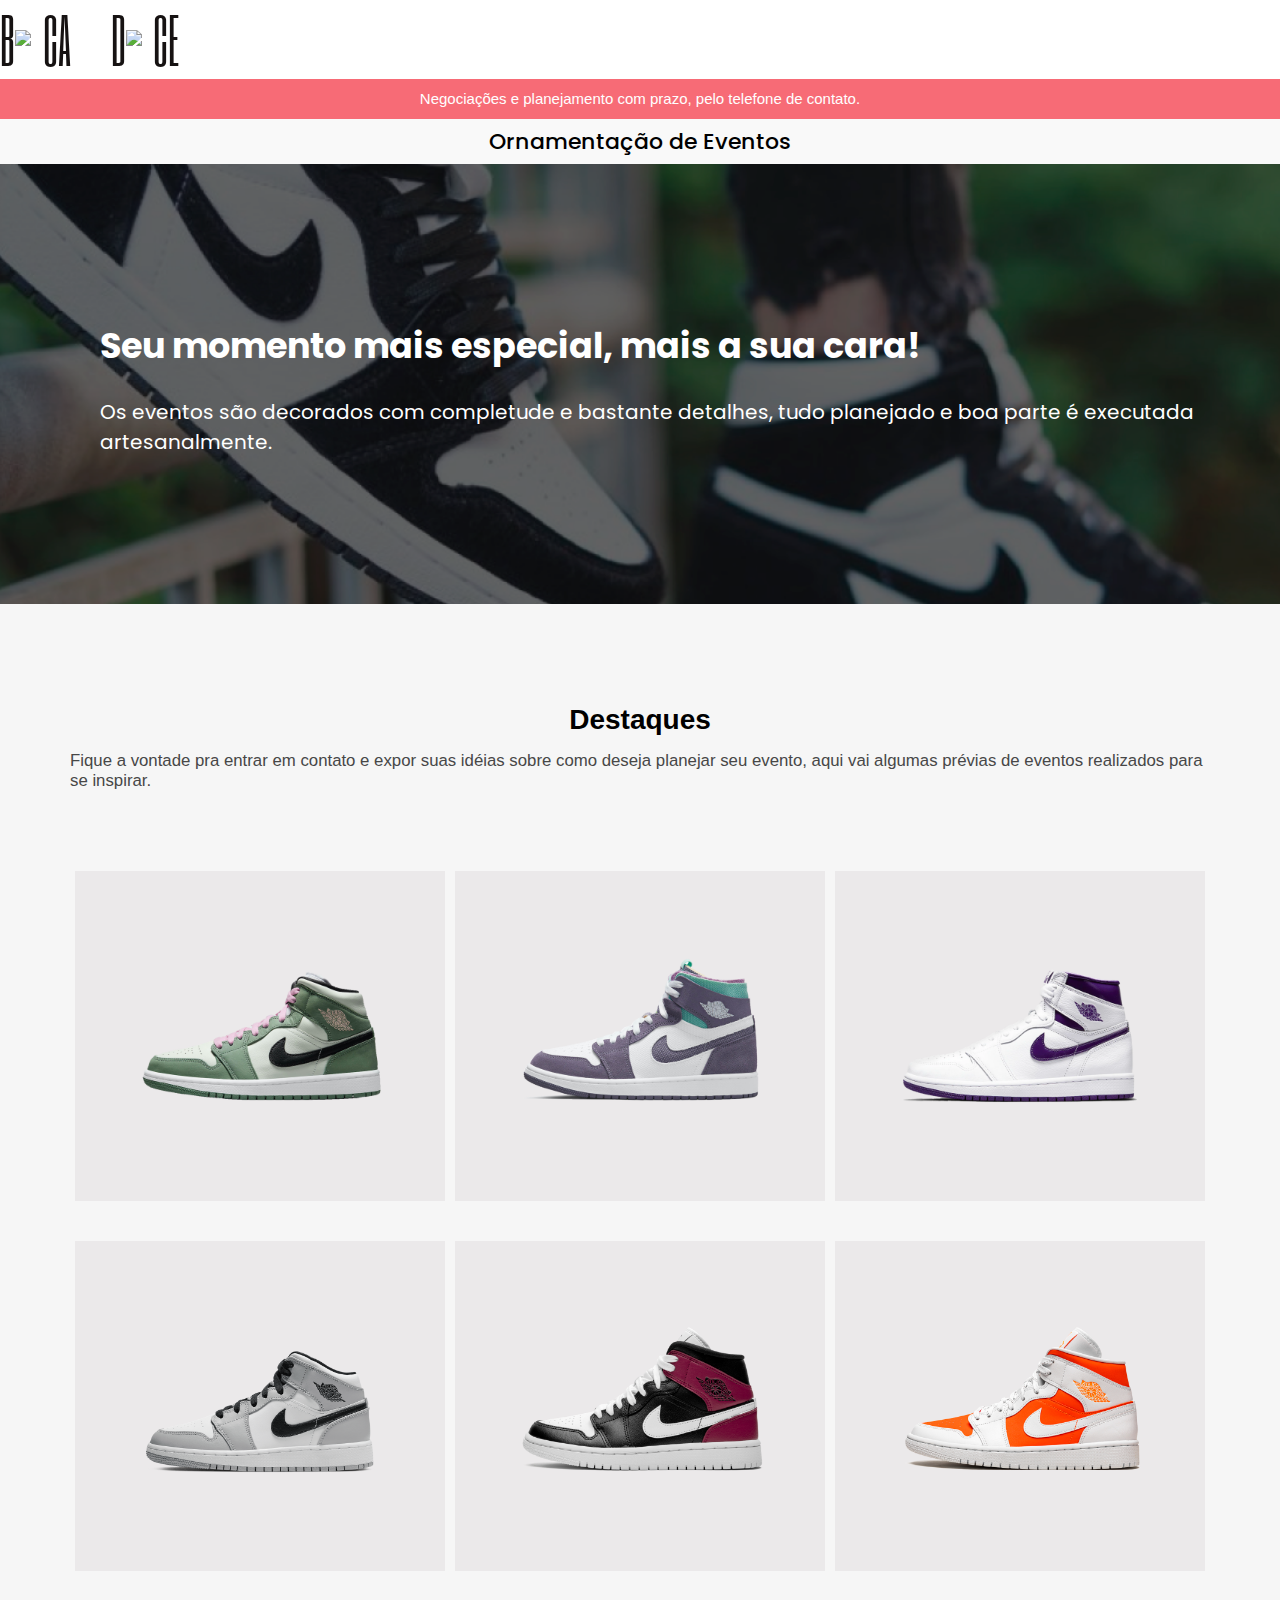
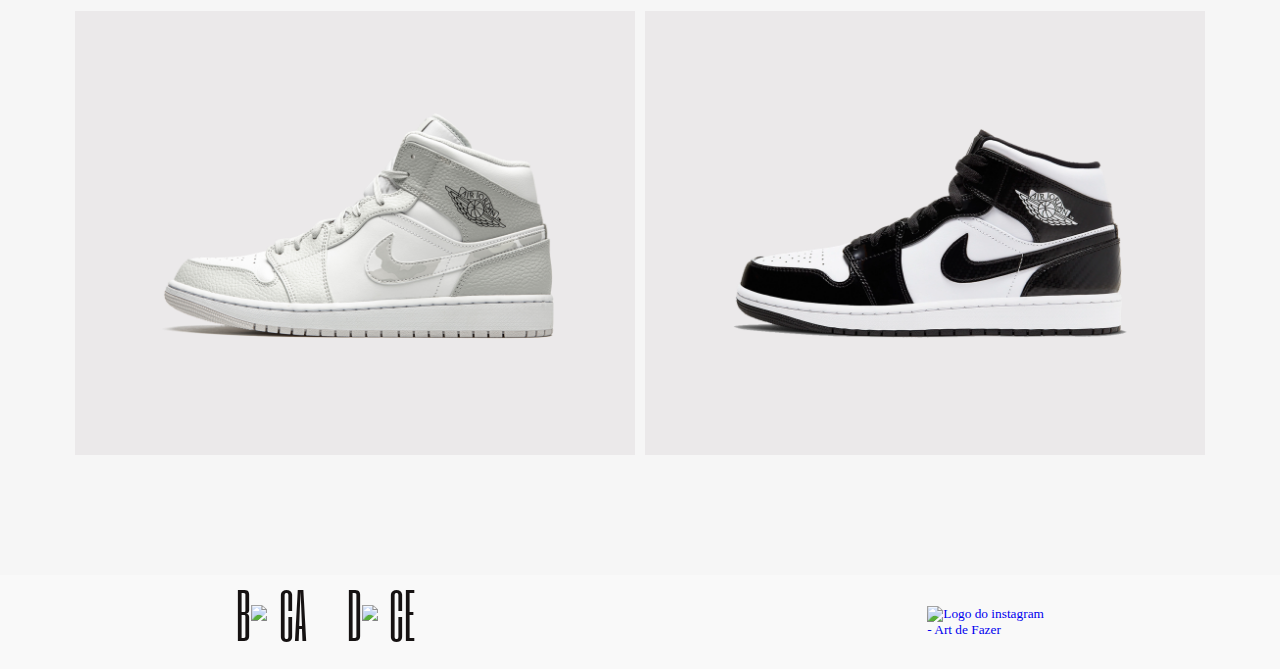
==== page-2/index.html @ 87a730ba "commit" ====
<!DOCTYPE html>
<html lang="pt-BR">
<head>
    <meta charset="UTF-8">
    <meta http-equiv="X-UA-Compatible" content="IE=edge">
    <meta name="viewport" content="width=device-width, initial-scale=1.0">

    <link rel="preconnect" href="https://fonts.googleapis.com">
    <link rel="preconnect" href="https://fonts.gstatic.com" crossorigin>
    <link href="https://fonts.googleapis.com/css2?family=Montserrat:wght@500;600;700&display=swap" rel="stylesheet">
    <link href="https://fonts.googleapis.com/css2?family=Six+Caps&display=swap" rel="stylesheet">
    <!--STYLES-->
    
    <link href="./styles/global.css" rel="stylesheet" type="text/css" />
    <link href="./styles/styles.css" rel="stylesheet" type="text/css" />

    <script src="https://cdn.jsdelivr.net/npm/typed.js@2.0.12"></script>
    <script src="https://cdn.jsdelivr.net/npm/scrollreveal"></script>

    <title>Boca Doce| Serviços</title>
</head>
<body>
        <nav>
          <a class="logo" href="#">
            <!--<img src="./assets/4.png" alt="Boca Doce" width="100%;" height="100%;" title="Boca Doce Logo">-->
            B<img class="eye"src="C:\Users\aline\Desktop\aal-mine\2.Período\pro\Boca-Doce\assets\eye-smile.png" width="50px;"><div style="padding-right:40px;">CA</div>
            D<img class="eye"src="C:\Users\aline\Desktop\aal-mine\2.Período\pro\Boca-Doce\assets\eye-smile.png" width="50px;"><div style="padding-right:40px;">CE</div>
          </a>
          <!-- MENU 
          <div class="menu">
            <ul class="grid">
              <li><a class="title" href="#home">Início</a></li>
              <li><a class="title" href="#acessorios">Serviços</a></li>
              <li><a class="title" href="#doacao">Doceria</a></li>
              <li><a class="title" href="#contato">Nos Encontre</a></li>
            </ul>
          </div>
              <div class="toggle icon-menu"></div>
              <div class="toggle icon-close"></div> -->
        </nav>
    <div class="discount">
        <p>Negociações e planejamento com prazo, pelo telefone de contato.</p>
    </div>
    <div class="page-title">
        <p>Ornamentação de Eventos</p>
    </div>
    <div class="banner">
        
        <div class="banner-texts">
            <h1 class="banner-title">Seu momento mais especial, mais a sua cara!</h1>

            <p id="typed" class="banner-text"></p>

            <div id="typed-strings">
                <p>Os eventos são decorados com completude e bastante detalhes, tudo planejado e boa parte é executada artesanalmente.</p>
            </div>  
        </div>

        <div class="mask"></div>

        <!-- <img src="./img/banner.png" alt="Banner" /> -->

    </div>

    <main>
        <div class="text-top">
            <p class="destaque-title">Destaques</p>
            <p class="destaque-subtitle">Fique a vontade pra entrar em contato e expor suas idéias sobre como deseja planejar seu evento, aqui vai algumas 
                prévias de eventos realizados para se inspirar.</p>
        </div>

        <div class="eventos">
            <div class="evento-box">
                <img src="./img/1.png" alt="" />
            </div>
            <div class="evento-box">
                <img src="./img/2.png" alt="" />
            </div>
            <div class="evento-box">
                <img src="./img/3.png" alt="" />
            </div>
            <div class="evento-box">
                <img src="./img/4.png" alt="" />
            </div>
            <div class="evento-box">
                <img src="./img/5.png" alt="" />
            </div>
            <div class="evento-box">
                <img src="./img/6.png" alt="" />
            </div>
            <div class="evento-box">
                <img src="./img/7.png" alt="" />
            </div>
            <div class="evento-box">
                <img src="./img/8.png" alt="" />
            </div>
        </div>
    </main>

        <footer>
                <a class="logo">
                    B<img class="eye"src="C:\Users\aline\Desktop\aal-mine\2.Período\pro\Boca-Doce\assets\eye-smile.png" width="20px;"><div style="padding-right:40px;">CA</div>
                    D<img class="eye"src="C:\Users\aline\Desktop\aal-mine\2.Período\pro\Boca-Doce\assets\eye-smile.png" width="20px;"><div style="padding-right:40px;">CE</div>
                </a>
              <div class="social"> 
                <a href="https://www.instagram.com/" target="blank">
                  <img src="C:\Users\aline\Desktop\aal-mine\2.Período\pro\Boca-Doce\assets\instagram.svg" alt="Logo do instagram"> - Art de Fazer</a>
              </div>
          </footer>
      
           <!-- scrollreveal -->
          <script src="https://unpkg.com/scrollreveal"></script>
      
           <!-- main.js -->
          <script src="main.js"></script>
        </body>
      </html>
    </footer>
</body>

<script>
    var typed= new Typed('#typed', {
        stringsElement: '#typed-strings',
        typeSpeed: 30
    });

    const sr = ScrollReveal({
        origin: 'top',
        distance:'60px',
        duration: 2000,
        reset: false
    });

    ScrollReveal().reveal('.destaque-subtitle', { delay: 100 });
    ScrollReveal().reveal('.destaque-title', { delay: 100 });
    ScrollReveal().reveal('.evento-box', { delay: 250 });

    ScrollReveal().reveal('.banner-title', { delay: 300 });
</script>
</html>
---- page-2/styles/global.css ----
/*Reset*/
  * {
    margin: 0;
    padding: 0;
    box-sizing: border-box;
  }
  html {
    font-size: 62.5%;
  }
  body {
    font-size: 1.6rem;
  }
  h1,
  h2,
  h3,
  h4,
  h5,
  h6 {
    margin: 0;
  }
  ul,
  ol {
    list-style: none;
    margin: 0;
    padding: 0;
  }
  a {
    text-decoration: none;
  }
  img {
    max-width: 100%;
    height: auto;
    display: block;
  }
  button,
  input {
    border: 0;
  }
  button:focus,
  input:focus {
    border: 0;
  }
---- page-2/styles/styles.css ----
@import url('https://fonts.googleapis.com/css2?family=Poppins:wght@400;500;600&display=swap');

:root {
    --bgSite: #f6f6f6;
    --bgCard: #ebe9ea;
    
    --white: #fff;
  
    --title: #f76b76;
    --text: #474747;
}

/* -- LOGO --*/

.grid {
    display: grid;
    gap: 2rem;
  }
.container{
  margin-bottom: 6px;
  margin-top: 5px;
  padding-left: 5px;
  height:100%;
}


.logo {
    font-family: 'Six Caps', sans-serif;
    font-size:6rem;
    color: #161212;
    display:flex;
    align-items:flex-start;
    flex-direction:row;
  }
  
.eye {
    margin-top:30px;
  }
  
  .logo img {
    width: 2rem;
    float: left;
    margin-right: 0.75rem;
  }

  .title {
    font: 600 3rem 'Poppins', sans-serif;
    color: #161212;
    -webkit-font-smoothing: auto; 
  }

  nav {
    display: flex;
    align-items: center;
    justify-content: space-between;
    width: 100%;
  }
  
   
  
  
  /* toggle menu */
  .toggle {
    color: #DA2535;
    font-size: 1.5rem;
    cursor: pointer;
  }
  
  nav .icon-close {
    visibility: hidden;
    opacity: 0;
  
    position: absolute;
    top: -1.5rem;
    right: 1.5rem;
  
    transition: 0.2s;
  }
  
  nav.show div.icon-close {
    visibility: visible;
    opacity: 1;
    top: 1.5rem;
  }

.discount {
    width: 100%;
    
    
    background: var(--title);

    color: var(--white);

    font-family: 'Monteserrat', sans-serif;
    font-size: 1.5rem;
    font-weight: 500;
    line-height: 40px;

    text-align: center;
}

body {
    font: 400 'Poppins', sans-serif;
    -webkit-font-smoothing: antialiased; 
  }
.page-title {
    width: 100%;
    font: 600 3rem 'Poppins', sans-serif;
    -webkit-font-smoothing: auto; 
    background: #f9f9f9;
    font-style: normal;
    font-weight: 500;
    font-size: 2.2rem;
    line-height: 45px;
    text-align: center;
}

.banner {
    padding: 155px 2rem 135px 10rem;

    background: url('../img/banner.png');
    background-repeat: no-repeat;
    background-size: cover;
    background-position: center;
    display: flex;
    flex-direction: column;
}

.banner .banner-texts {
    color: #fff;
    font: 400 2rem 'Poppins', sans-serif;
    display: flex;
    flex-direction: column;
    flex: 1 1 150px;
    
}

.banner-texts .banner-title {
    font: 600 3rem 'Poppins', sans-serif;
    font-weight: 700;
    font-size: 1.75em;
    margin-bottom: 25px;
}

.banner-text {
    line-height: 30px;
    font-size: 1.05em;
    max-width: 380px;
    display: flex;
    flex-direction: row;
    
}

/* -- FOOTER --*/
footer {
    background: #F9F9F9;
    display: flex;
    flex-direction: row;
    font-size: smaller;
  }
  footer .logo {
    display: flex;
    margin-bottom: 1.5rem;
  }
  
  footer .social {
    gap: 2rem;
  }
  
  footer .social a{
    transition: .3s;
    display: inline-block;
  }
  
  footer .social a:hover {
    transform: translateY(-8px);
  }
  

@media (max-width: 767px) {
    .banner {
        background: url('../img/banner2.png');
        background-repeat: no-repeat;
        background-size: cover;
        background-position: center;
        
        padding: 135px 4rem 110px 3rem;
    }

    .banner-text {
        width: 92%;
    }
}

/* Cards */

main {
    background-color: var(--bgSite);
    padding: 10rem 7rem;
}

.text-top {
    display: flex;
    flex-direction: column;
    align-items: center;

    font-family: 'Monteserrat', sans-serif;
}

.text-top .destaque-title {
    font-size: 1.75em;
    font-weight: 600;

    margin-bottom: 15px;
}

.text-top .destaque-subtitle {
    font-size: 1.05em;
    font-weight: 500;
    margin-bottom: 6rem;

    color: var(--text);
}

.eventos {
    display: flex;
    flex-wrap: wrap;

    align-items: center;
    justify-content:space-between;
    

    width: 100%;
    height: auto;
}

.eventos .evento-box {
    flex: 1 1 311px;
    margin: 2rem .5rem;
    padding: 75px 35px;

    background-color: var(--bgCard);
    
}

.eventos .evento-box {
    width: 25%;
}



@media (max-width: 660px){
    main {
        padding: 6rem 2rem;
    }

    .text-top .destaque-title {
        font-size: 2em;
    }

    .text-top .destaque-subtitle {
        font-size: 1.25em;
        text-align: center;
        max-width: 400px;
    }

    .eventos .evento-box {
        width: 100%;
        padding: 50px 25px;
    }
}

/* Footer */

footer {
    width: 100%;
    display: flex;
    justify-content: space-around;
    align-items: center;
}

footer p {
    font-family: 'Monteserrat', sans-serif;
    font-weight: 500;
    font-size: 1.05em;
    padding: 1.5rem;

    color: #fff;

}
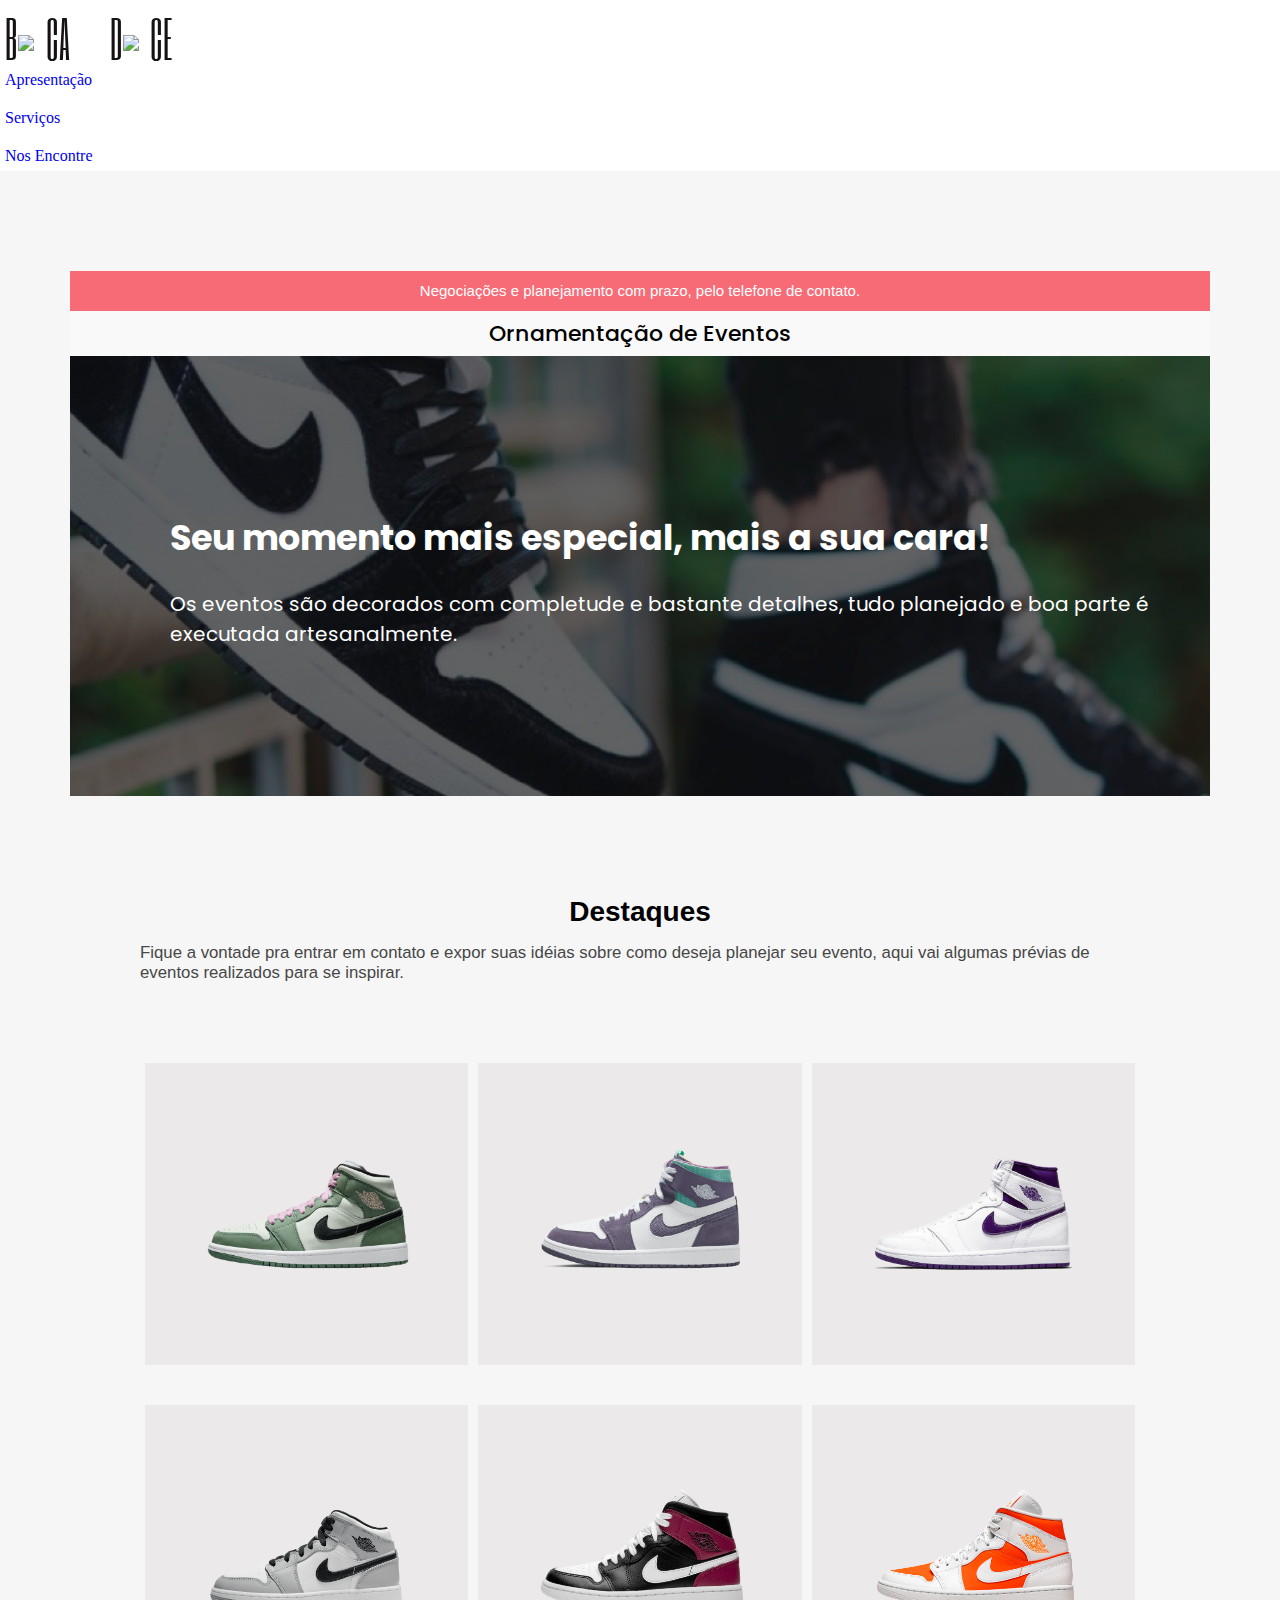
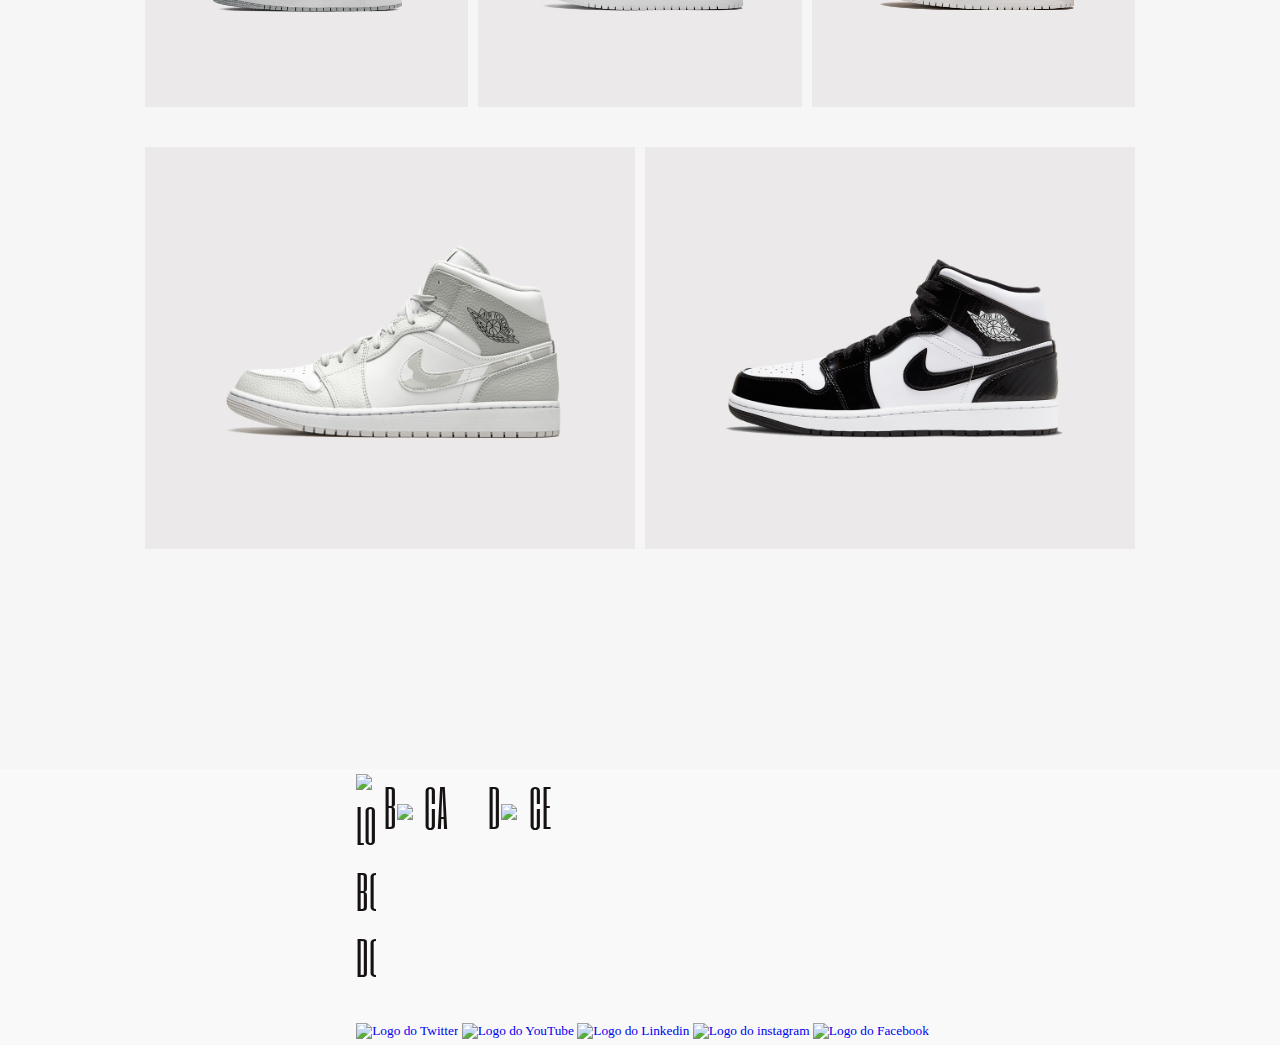
==== commit 6429dace: "commit" ====
--- a/page-2/index.html
+++ b/page-2/index.html
@@ -1,140 +1,247 @@
 <!DOCTYPE html>
 <html lang="pt-BR">
 <head>
-    <meta charset="UTF-8">
-    <meta http-equiv="X-UA-Compatible" content="IE=edge">
-    <meta name="viewport" content="width=device-width, initial-scale=1.0">
-
-    <link rel="preconnect" href="https://fonts.googleapis.com">
-    <link rel="preconnect" href="https://fonts.gstatic.com" crossorigin>
-    <link href="https://fonts.googleapis.com/css2?family=Montserrat:wght@500;600;700&display=swap" rel="stylesheet">
-    <link href="https://fonts.googleapis.com/css2?family=Six+Caps&display=swap" rel="stylesheet">
-    <!--STYLES-->
-    
-    <link href="./styles/global.css" rel="stylesheet" type="text/css" />
-    <link href="./styles/styles.css" rel="stylesheet" type="text/css" />
-
-    <script src="https://cdn.jsdelivr.net/npm/typed.js@2.0.12"></script>
-    <script src="https://cdn.jsdelivr.net/npm/scrollreveal"></script>
-
-    <title>Boca Doce| Serviços</title>
+  <meta charset="UTF-8">
+  <meta http-equiv="X-UA-Compatible" content="IE=edge">
+  <meta name="viewport" content="width=device-width, initial-scale=1.0">
+  <meta name="description" content="Boca Doce, organizamos o planejamento decorativo do teu evento e o preenchemos de bons doces, 
+  todo trabalho é personalizado. Pra tua fome de doce é só pedir do catálogo a qualquer hora.">
+  <title>Boca Doce</title>
+
+  <!--  ICONES -->
+  <link rel="stylesheet" href="assets/fontes/style.css">
+  <link rel="stylesheet" href="https://cdnjs.cloudflare.com/ajax/libs/font-awesome/4.7.0/css/font-awesome.min.css">
+
+  <!-- STYLES -->
+  <link rel="stylesheet" href="C:\Users\aline\Desktop\aal-mine\2.Período\pro\Boca-Doce\style.css">
+  <link rel="preconnect" href="https://fonts.googleapis.com">
+  <link rel="preconnect" href="https://fonts.gstatic.com" crossorigin>
+  <link href="https://fonts.googleapis.com/css2?family=Six+Caps&display=swap" rel="stylesheet">
+  <link href="https://fonts.googleapis.com/css2?family=Montserrat:wght@500;600;700&display=swap" rel="stylesheet">
+  <link href="https://fonts.googleapis.com/css2?family=Six+Caps&display=swap" rel="stylesheet">
+  <!--STYLES-->
+  
+  <link href="./styles/global.css" rel="stylesheet" type="text/css" />
+  <link href="./styles/styles.css" rel="stylesheet" type="text/css" />
+
+  <script src="https://cdn.jsdelivr.net/npm/typed.js@2.0.12"></script>
+  <script src="https://cdn.jsdelivr.net/npm/scrollreveal"></script>
+
 </head>
-<body>
-        <nav>
-          <a class="logo" href="#">
-            <!--<img src="./assets/4.png" alt="Boca Doce" width="100%;" height="100%;" title="Boca Doce Logo">-->
-            B<img class="eye"src="C:\Users\aline\Desktop\aal-mine\2.Período\pro\Boca-Doce\assets\eye-smile.png" width="50px;"><div style="padding-right:40px;">CA</div>
-            D<img class="eye"src="C:\Users\aline\Desktop\aal-mine\2.Período\pro\Boca-Doce\assets\eye-smile.png" width="50px;"><div style="padding-right:40px;">CE</div>
-          </a>
-          <!-- MENU 
-          <div class="menu">
-            <ul class="grid">
-              <li><a class="title" href="#home">Início</a></li>
-              <li><a class="title" href="#acessorios">Serviços</a></li>
-              <li><a class="title" href="#doacao">Doceria</a></li>
-              <li><a class="title" href="#contato">Nos Encontre</a></li>
-            </ul>
-          </div>
-              <div class="toggle icon-menu"></div>
-              <div class="toggle icon-close"></div> -->
-        </nav>
-    <div class="discount">
-        <p>Negociações e planejamento com prazo, pelo telefone de contato.</p>
-    </div>
-    <div class="page-title">
-        <p>Ornamentação de Eventos</p>
-    </div>
-    <div class="banner">
-        
-        <div class="banner-texts">
-            <h1 class="banner-title">Seu momento mais especial, mais a sua cara!</h1>
-
-            <p id="typed" class="banner-text"></p>
-
-            <div id="typed-strings">
-                <p>Os eventos são decorados com completude e bastante detalhes, tudo planejado e boa parte é executada artesanalmente.</p>
-            </div>  
-        </div>
-
-        <div class="mask"></div>
-
-        <!-- <img src="./img/banner.png" alt="Banner" /> -->
-
-    </div>
+
+  <body>
+    <header id="header">
+      <nav class="container">
+        <a class="logo" href="#">
+          <!--<img src="./assets/4.png" alt="Boca Doce" width="100%;" height="100%;" title="Boca Doce Logo">-->
+          B<img class="eye"src="C:\Users\aline\Desktop\aal-mine\2.Período\pro\Boca-Doce\assets\eye-smile.png" width="40px;"><div style="padding-right:40px;">CA</div>
+          D<img class="eye"src="C:\Users\aline\Desktop\aal-mine\2.Período\pro\Boca-Doce\assets\eye-smile.png" width="40px;"><div style="padding-right:40px;">CE</div>
+        </a>
+        <!-- MENU -->
+        <div class="menu">
+          <ul class="grid">
+            <li><a style="text-decoration: none;" href="#home">Apresentação</a></li>
+            <li><a style="text-decoration: none;" href="#acessorios">Serviços</a></li>
+            <li><a style="text-decoration: none;" href="#contato">Nos Encontre</a></li>
+          </ul>
+        </div>
+           <!-- MENU -->
+            <div class="toggle icon-menu"></div>
+            <div class="toggle icon-close"></div> 
+      </nav>
+    </header>
 
     <main>
-        <div class="text-top">
-            <p class="destaque-title">Destaques</p>
-            <p class="destaque-subtitle">Fique a vontade pra entrar em contato e expor suas idéias sobre como deseja planejar seu evento, aqui vai algumas 
-                prévias de eventos realizados para se inspirar.</p>
-        </div>
-
-        <div class="eventos">
-            <div class="evento-box">
-                <img src="./img/1.png" alt="" />
-            </div>
-            <div class="evento-box">
-                <img src="./img/2.png" alt="" />
-            </div>
-            <div class="evento-box">
-                <img src="./img/3.png" alt="" />
-            </div>
-            <div class="evento-box">
-                <img src="./img/4.png" alt="" />
-            </div>
-            <div class="evento-box">
-                <img src="./img/5.png" alt="" />
-            </div>
-            <div class="evento-box">
-                <img src="./img/6.png" alt="" />
-            </div>
-            <div class="evento-box">
-                <img src="./img/7.png" alt="" />
-            </div>
-            <div class="evento-box">
-                <img src="./img/8.png" alt="" />
-            </div>
-        </div>
+      <!-- HOME -->
+      <section>
+        <div class="discount">
+          <p>Negociações e planejamento com prazo, pelo telefone de contato.</p>
+      </div>
+      <div class="page-title">
+          <p>Ornamentação de Eventos</p>
+      </div>
+      <div class="banner">
+          
+          <div class="banner-texts">
+              <h1 class="banner-title">Seu momento mais especial, mais a sua cara!</h1>
+  
+              <p id="typed" class="banner-text"></p>
+  
+              <div id="typed-strings">
+                  <p>Os eventos são decorados com completude e bastante detalhes, tudo planejado e boa parte é executada artesanalmente.</p>
+              </div>  
+          </div>
+  
+          <div class="mask"></div>
+  
+          <!-- <img src="./img/banner.png" alt="Banner" /> -->
+  
+      </div>
+  
+      <main>
+          <div class="text-top">
+              <p class="destaque-title">Destaques</p>
+              <p class="destaque-subtitle">Fique a vontade pra entrar em contato e expor suas idéias sobre como deseja planejar seu evento, aqui vai algumas 
+                  prévias de eventos realizados para se inspirar.</p>
+          </div>
+  
+          <div class="eventos">
+              <div class="evento-box">
+                  <img src="./img/1.png" alt="" />
+              </div>
+              <div class="evento-box">
+                  <img src="./img/2.png" alt="" />
+              </div>
+              <div class="evento-box">
+                  <img src="./img/3.png" alt="" />
+              </div>
+              <div class="evento-box">
+                  <img src="./img/4.png" alt="" />
+              </div>
+              <div class="evento-box">
+                  <img src="./img/5.png" alt="" />
+              </div>
+              <div class="evento-box">
+                  <img src="./img/6.png" alt="" />
+              </div>
+              <div class="evento-box">
+                  <img src="./img/7.png" alt="" />
+              </div>
+              <div class="evento-box">
+                  <img src="./img/8.png" alt="" />
+              </div>
+          </div>
+      </main>
+      </section>
+      <!--END - FRONT-->
+      
+
+      <!--<section class="section" id="acessorios">
+        <div class="container grid">
+          <header>
+            <h2 class="title">Serviços</h2>
+            <p>Em qualquer festa promovemos identidade e bom gosto, inclusive nos presentes.</p>
+          </header>
+          <div class="cards grid">
+            <div class="card">
+              <div class="img">
+                <img src="C:\Users\aline\Desktop\aal-mine\2.Período\pro\Boca-Doce\assets\present.png" width="200px;" height="250px;" alt="Imagem de presente">
+              </div>
+              <h3 class="title">Presentes</h3>
+              <p>Presentes com doces personalizados pra toda ocasião, pedido feito do teu jeito.</p>
+            </div>
+            <div class="card">
+              <div class="img">
+                <img src="C:\Users\aline\Desktop\aal-mine\2.Período\pro\Boca-Doce\assets\event.png" width="200px;" height="250px;" alt="Imagem de 2 sinos">
+              </div>
+              <h3 class="title">Buffet Doce</h3>
+              <p> Pode escolher um buffet inteiro de doces personalizados pra facilitar e adoçar o seu evento.</p>
+            </div>
+            <div class="card">
+              <div class="img">
+                <img src="C:\Users\aline\Desktop\aal-mine\2.Período\pro\Boca-Doce\assets\monster-sweet.png"width="200px;" height="250px;"  alt="Imagem de um doce de natal">
+              </div>
+              <h3 class="title">Doces</h3>
+              <p>Doce pra qualquer hora e pra qualquer ocasião. Vários doces pra quando vem a vontade de comer ou presentear!</p>
+              <a href="page-2/index.html"><button class="magnetic"> <i class="fa fa-magnet"></i></button></a>
+            </div>
+            <div class="card">
+              <div class="img">
+                <img src="C:\Users\aline\Desktop\aal-mine\2.Período\pro\Boca-Doce\assets\buffe-event.png" width="200px;" height="250px;" alt="Imagem de uma meia de natal">
+              </div>
+              <h3 class="title">Ornamentação de Eventos</h3>
+              <p>Precisa de identidade pro seu evento? Então é aqui mesmo, decoração personalizada pra sua festa.</p>
+              <a href="page-2/index.html"><button class="magnetic"> <i class="fa fa-magnet"></i></button></a>
+            </div>
+          </div>
+        </div>
+      </section>
+
+      <section class="section" id="doacao">
+        <div class="container grid">
+          <div class="image">
+            <img src="assets/3.png" alt="Doces">
+          </div>
+          <div class="text">
+            <h2 class="title">O Catálogo de Doces é Versátil!</h2>
+            <p>
+              Ele acompanha teu desejo de boca doce! Desejando-lhes dias doces e alegres.
+              Mas nos feriados festeje a sua ou outras festas na nossa companhia, pois oferecemos produto pra toda hora.
+              Seja em presentes, seja no cafézinho, seja nos teus dias mais felizes!
+            </p>
+            <a class="button" href="#">
+              <span>
+                <img src="./assets/" alt="Cátalogo de Doces">
+                Cátalogo de Doces
+              </span>
+            </a>
+          </div>
+        </div>
+      </section>-->
+
     </main>
 
-        <footer>
-                <a class="logo">
-                    B<img class="eye"src="C:\Users\aline\Desktop\aal-mine\2.Período\pro\Boca-Doce\assets\eye-smile.png" width="20px;"><div style="padding-right:40px;">CA</div>
-                    D<img class="eye"src="C:\Users\aline\Desktop\aal-mine\2.Período\pro\Boca-Doce\assets\eye-smile.png" width="20px;"><div style="padding-right:40px;">CE</div>
-                </a>
-              <div class="social"> 
-                <a href="https://www.instagram.com/" target="blank">
-                  <img src="C:\Users\aline\Desktop\aal-mine\2.Período\pro\Boca-Doce\assets\instagram.svg" alt="Logo do instagram"> - Art de Fazer</a>
-              </div>
-          </footer>
+    <footer class="section" id="contato">
+      <div class="container grid">
+        <div class="brand">
+          <a class="logo" href="#home">
+            <img src="C:\Users\aline\Desktop\aal-mine\2.Período\pro\Boca-Doce\assets\4.png" alt="logo-boca-doce">
+            B<img class="eye"src="C:\Users\aline\Desktop\aal-mine\2.Período\pro\Boca-Doce\assets\eye-smile.png" width="20px;"><div style="padding-right:40px;">CA</div>
+            D<img class="eye"src="C:\Users\aline\Desktop\aal-mine\2.Período\pro\Boca-Doce\assets\eye-smile.png" width="20px;"><div style="padding-right:40px;">CE</div>
+          </a>
+        </div>
+
+        <div class="social"> 
+          <a href="https://twitter.com/" target="blank">
+            <img src="C:\Users\aline\Desktop\aal-mine\2.Período\pro\Boca-Doce\assets\twitter.svg" alt="Logo do Twitter"></a>
+          <a href="https://www.youtube.com/" target="blank">
+            <img src="C:\Users\aline\Desktop\aal-mine\2.Período\pro\Boca-Doce\assets\youtube.svg" alt="Logo do YouTube">
+          </a>
+          <a href="https://www.linkedin.com/" target="blank">
+            <img src="C:\Users\aline\Desktop\aal-mine\2.Período\pro\Boca-Doce\assets\in.svg" alt="Logo do Linkedin">
+          </a>
+          <a href="https://www.instagram.com/" target="blank">
+            <img src="C:\Users\aline\Desktop\aal-mine\2.Período\pro\Boca-Doce\assets\instagram.svg" alt="Logo do instagram">
+          </a>
+          <a href="https://www.facebook.com/" target="blank">
+            <img src="C:\Users\aline\Desktop\aal-mine\2.Período\pro\Boca-Doce\assets\facebook.svg" alt="Logo do Facebook">
+          </a>
+        </div>
+      </div>
+    </footer>
+
+    <a href="#home" class="back-to-top">
+      <i class="icon-arrow-up"></i>
+    </a>
+
       
-           <!-- scrollreveal -->
-          <script src="https://unpkg.com/scrollreveal"></script>
-      
-           <!-- main.js -->
-          <script src="main.js"></script>
-        </body>
-      </html>
-    </footer>
-</body>
-
-<script>
-    var typed= new Typed('#typed', {
-        stringsElement: '#typed-strings',
-        typeSpeed: 30
-    });
-
-    const sr = ScrollReveal({
-        origin: 'top',
-        distance:'60px',
-        duration: 2000,
-        reset: false
-    });
-
-    ScrollReveal().reveal('.destaque-subtitle', { delay: 100 });
-    ScrollReveal().reveal('.destaque-title', { delay: 100 });
-    ScrollReveal().reveal('.evento-box', { delay: 250 });
-
-    ScrollReveal().reveal('.banner-title', { delay: 300 });
-</script>
+     <!-- main.js -->
+    <script src="main.js"></script>
+
+     <!-- scrollreveal -->
+    <script src="https://unpkg.com/scrollreveal"></script>
+
+     <!-- main.js -->
+    <script src="main.js"></script>
+    <script>
+      var typed= new Typed('#typed', {
+          stringsElement: '#typed-strings',
+          typeSpeed: 30
+      });
+  
+      const sr = ScrollReveal({
+          origin: 'top',
+          distance:'60px',
+          duration: 2000,
+          reset: false
+      });
+  
+      ScrollReveal().reveal('.destaque-subtitle', { delay: 100 });
+      ScrollReveal().reveal('.destaque-title', { delay: 100 });
+      ScrollReveal().reveal('.evento-box', { delay: 250 });
+  
+      ScrollReveal().reveal('.banner-title', { delay: 300 });
+  </script>
+  
+  </body>
 </html>--- a/page-2/styles/styles.css
+++ b/page-2/styles/styles.css
@@ -10,12 +10,39 @@
     --text: #474747;
 }
 
-/* -- LOGO --*/
+.logo {
+  font-family: 'Six Caps', sans-serif;
+  font-size:5rem;
+  color: #161212;
+  display:flex;
+  align-items:flex-start;
+  flex-direction:row;
+
+}
+
+.title {
+  font: 600 4rem 'Poppins', sans-serif;
+  color: #161212;
+  -webkit-font-smoothing: auto; 
+}
+
+
+.eye {
+  margin-top:30px;
+  
+}
+
+.logo img {
+  width: 2rem;
+  float: left;
+  margin-right: 0.75rem;
+}
 
 .grid {
     display: grid;
     gap: 2rem;
   }
+
 .container{
   margin-bottom: 6px;
   margin-top: 5px;
@@ -24,65 +51,12 @@
 }
 
 
-.logo {
-    font-family: 'Six Caps', sans-serif;
-    font-size:6rem;
-    color: #161212;
-    display:flex;
-    align-items:flex-start;
-    flex-direction:row;
-  }
-  
-.eye {
-    margin-top:30px;
-  }
-  
-  .logo img {
-    width: 2rem;
-    float: left;
-    margin-right: 0.75rem;
-  }
-
-  .title {
+.title {
     font: 600 3rem 'Poppins', sans-serif;
     color: #161212;
     -webkit-font-smoothing: auto; 
   }
 
-  nav {
-    display: flex;
-    align-items: center;
-    justify-content: space-between;
-    width: 100%;
-  }
-  
-   
-  
-  
-  /* toggle menu */
-  .toggle {
-    color: #DA2535;
-    font-size: 1.5rem;
-    cursor: pointer;
-  }
-  
-  nav .icon-close {
-    visibility: hidden;
-    opacity: 0;
-  
-    position: absolute;
-    top: -1.5rem;
-    right: 1.5rem;
-  
-    transition: 0.2s;
-  }
-  
-  nav.show div.icon-close {
-    visibility: visible;
-    opacity: 1;
-    top: 1.5rem;
-  }
-
 .discount {
     width: 100%;
     
@@ -103,7 +77,8 @@
     font: 400 'Poppins', sans-serif;
     -webkit-font-smoothing: antialiased; 
   }
-.page-title {
+
+  .page-title {
     width: 100%;
     font: 600 3rem 'Poppins', sans-serif;
     -webkit-font-smoothing: auto; 
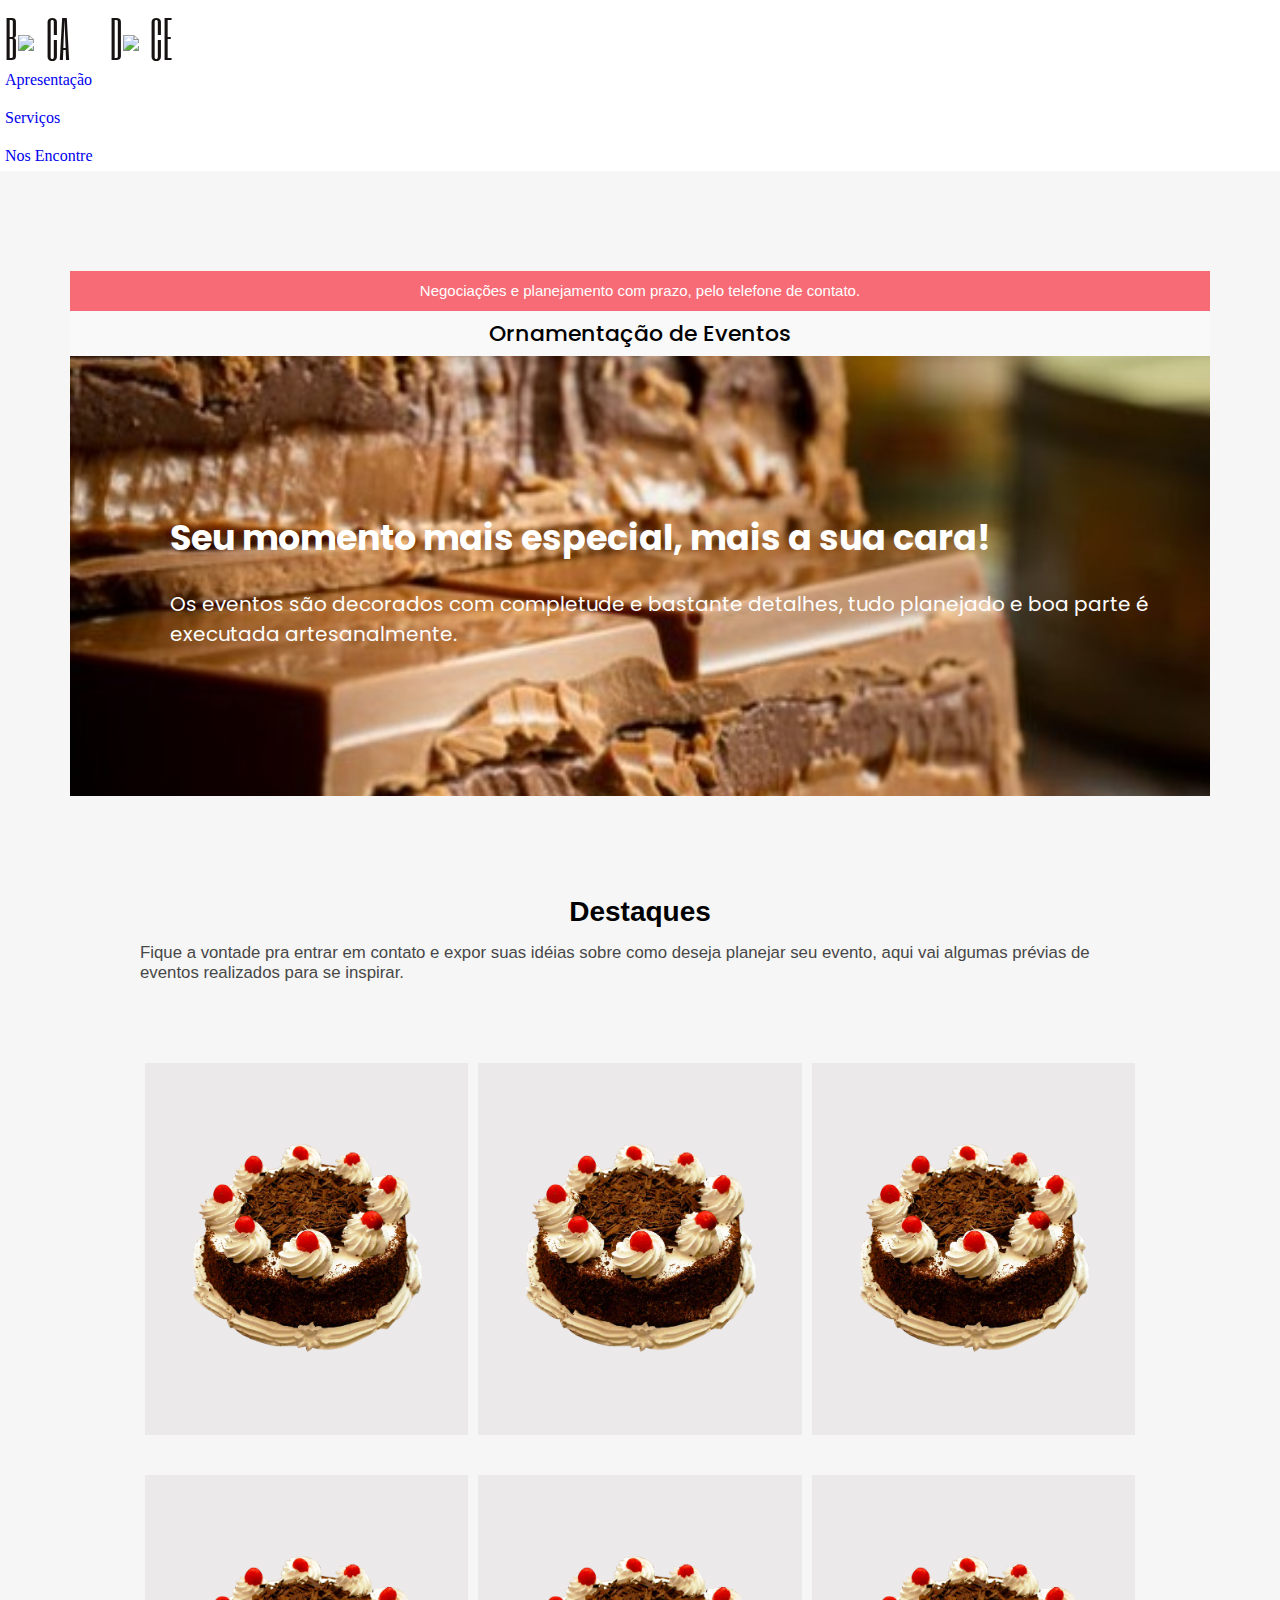
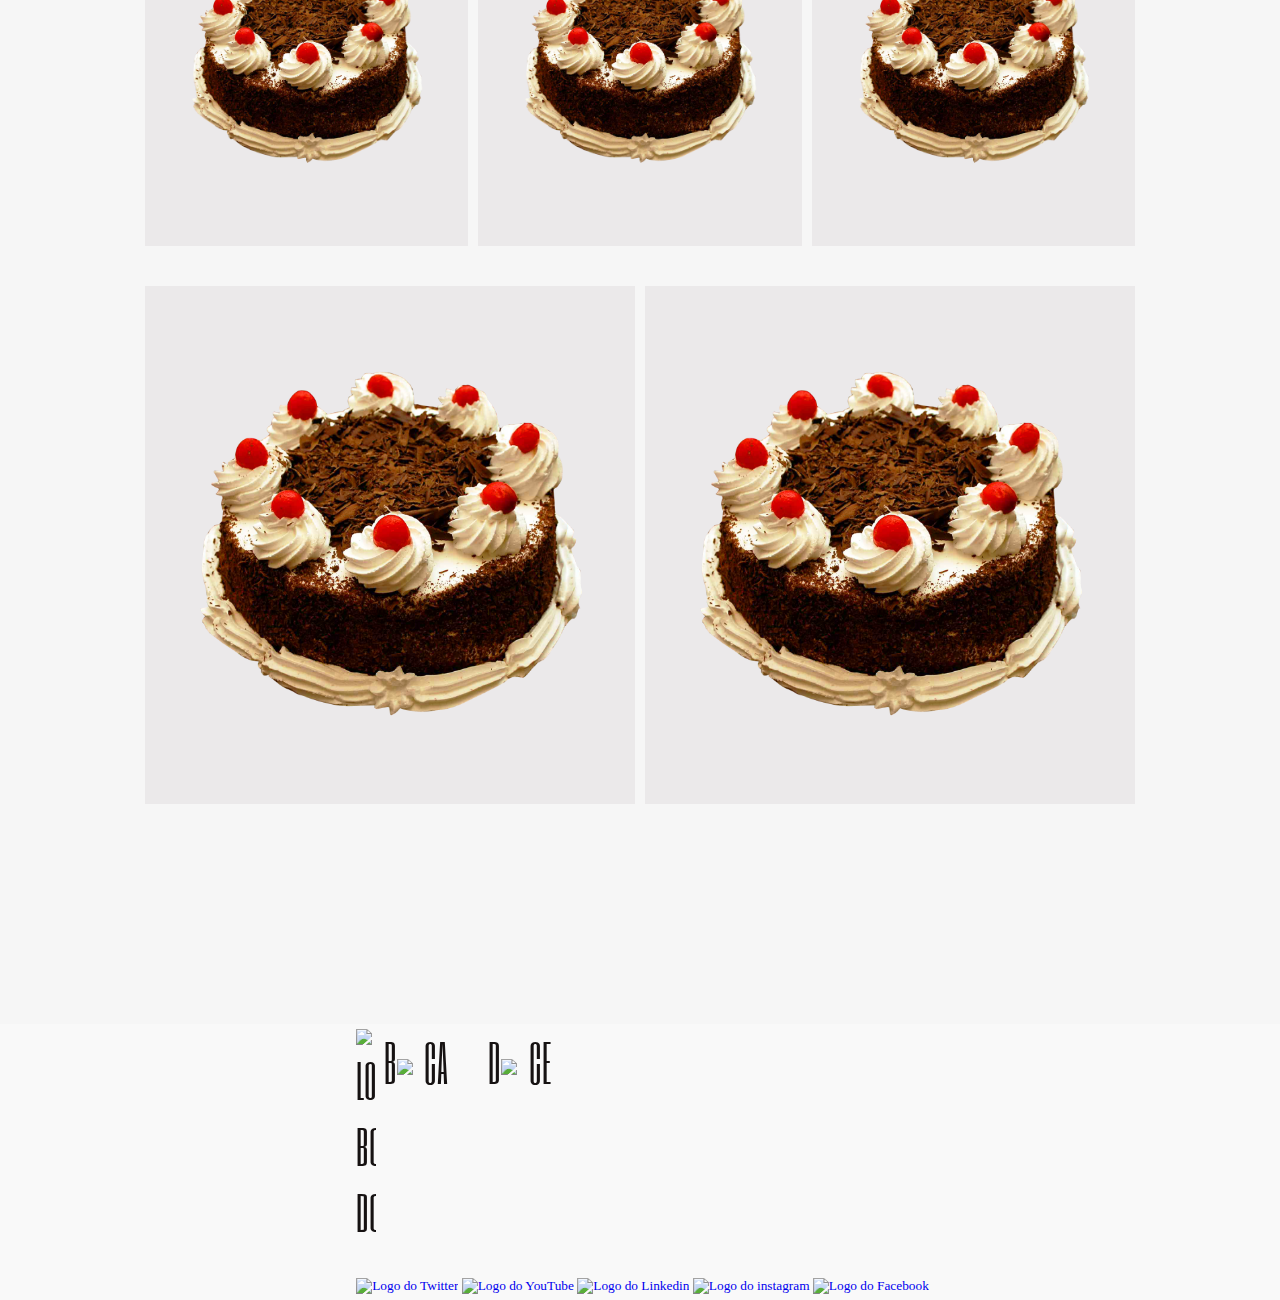
==== commit 97e3f5a8: "commit" ====
--- a/page-2/index.html
+++ b/page-2/index.html
@@ -74,7 +74,7 @@
   
           <div class="mask"></div>
   
-          <!-- <img src="./img/banner.png" alt="Banner" /> -->
+           <!--<img src="./img/banner.jpg" alt="Banner" /> -->
   
       </div>
   
@@ -90,95 +90,31 @@
                   <img src="./img/1.png" alt="" />
               </div>
               <div class="evento-box">
-                  <img src="./img/2.png" alt="" />
+                  <img src="./img/1.png" alt="" />
               </div>
               <div class="evento-box">
-                  <img src="./img/3.png" alt="" />
+                  <img src="./img/1.png" alt="" />
               </div>
               <div class="evento-box">
-                  <img src="./img/4.png" alt="" />
+                  <img src="./img/1.png" alt="" />
               </div>
               <div class="evento-box">
-                  <img src="./img/5.png" alt="" />
+                  <img src="./img/1.png" alt="" />
               </div>
               <div class="evento-box">
-                  <img src="./img/6.png" alt="" />
+                  <img src="./img/1.png" alt="" />
               </div>
               <div class="evento-box">
-                  <img src="./img/7.png" alt="" />
+                  <img src="./img/1.png" alt="" />
               </div>
               <div class="evento-box">
-                  <img src="./img/8.png" alt="" />
+                  <img src="./img/1.png" alt="" />
               </div>
           </div>
       </main>
       </section>
       <!--END - FRONT-->
       
-
-      <!--<section class="section" id="acessorios">
-        <div class="container grid">
-          <header>
-            <h2 class="title">Serviços</h2>
-            <p>Em qualquer festa promovemos identidade e bom gosto, inclusive nos presentes.</p>
-          </header>
-          <div class="cards grid">
-            <div class="card">
-              <div class="img">
-                <img src="C:\Users\aline\Desktop\aal-mine\2.Período\pro\Boca-Doce\assets\present.png" width="200px;" height="250px;" alt="Imagem de presente">
-              </div>
-              <h3 class="title">Presentes</h3>
-              <p>Presentes com doces personalizados pra toda ocasião, pedido feito do teu jeito.</p>
-            </div>
-            <div class="card">
-              <div class="img">
-                <img src="C:\Users\aline\Desktop\aal-mine\2.Período\pro\Boca-Doce\assets\event.png" width="200px;" height="250px;" alt="Imagem de 2 sinos">
-              </div>
-              <h3 class="title">Buffet Doce</h3>
-              <p> Pode escolher um buffet inteiro de doces personalizados pra facilitar e adoçar o seu evento.</p>
-            </div>
-            <div class="card">
-              <div class="img">
-                <img src="C:\Users\aline\Desktop\aal-mine\2.Período\pro\Boca-Doce\assets\monster-sweet.png"width="200px;" height="250px;"  alt="Imagem de um doce de natal">
-              </div>
-              <h3 class="title">Doces</h3>
-              <p>Doce pra qualquer hora e pra qualquer ocasião. Vários doces pra quando vem a vontade de comer ou presentear!</p>
-              <a href="page-2/index.html"><button class="magnetic"> <i class="fa fa-magnet"></i></button></a>
-            </div>
-            <div class="card">
-              <div class="img">
-                <img src="C:\Users\aline\Desktop\aal-mine\2.Período\pro\Boca-Doce\assets\buffe-event.png" width="200px;" height="250px;" alt="Imagem de uma meia de natal">
-              </div>
-              <h3 class="title">Ornamentação de Eventos</h3>
-              <p>Precisa de identidade pro seu evento? Então é aqui mesmo, decoração personalizada pra sua festa.</p>
-              <a href="page-2/index.html"><button class="magnetic"> <i class="fa fa-magnet"></i></button></a>
-            </div>
-          </div>
-        </div>
-      </section>
-
-      <section class="section" id="doacao">
-        <div class="container grid">
-          <div class="image">
-            <img src="assets/3.png" alt="Doces">
-          </div>
-          <div class="text">
-            <h2 class="title">O Catálogo de Doces é Versátil!</h2>
-            <p>
-              Ele acompanha teu desejo de boca doce! Desejando-lhes dias doces e alegres.
-              Mas nos feriados festeje a sua ou outras festas na nossa companhia, pois oferecemos produto pra toda hora.
-              Seja em presentes, seja no cafézinho, seja nos teus dias mais felizes!
-            </p>
-            <a class="button" href="#">
-              <span>
-                <img src="./assets/" alt="Cátalogo de Doces">
-                Cátalogo de Doces
-              </span>
-            </a>
-          </div>
-        </div>
-      </section>-->
-
     </main>
 
     <footer class="section" id="contato">
--- a/page-2/styles/styles.css
+++ b/page-2/styles/styles.css
@@ -93,7 +93,7 @@
 .banner {
     padding: 155px 2rem 135px 10rem;
 
-    background: url('../img/banner.png');
+    background: url('../img/banner.jpeg');
     background-repeat: no-repeat;
     background-size: cover;
     background-position: center;
@@ -154,7 +154,7 @@
 
 @media (max-width: 767px) {
     .banner {
-        background: url('../img/banner2.png');
+        background: url('../img/banner2.jpeg');
         background-repeat: no-repeat;
         background-size: cover;
         background-position: center;
